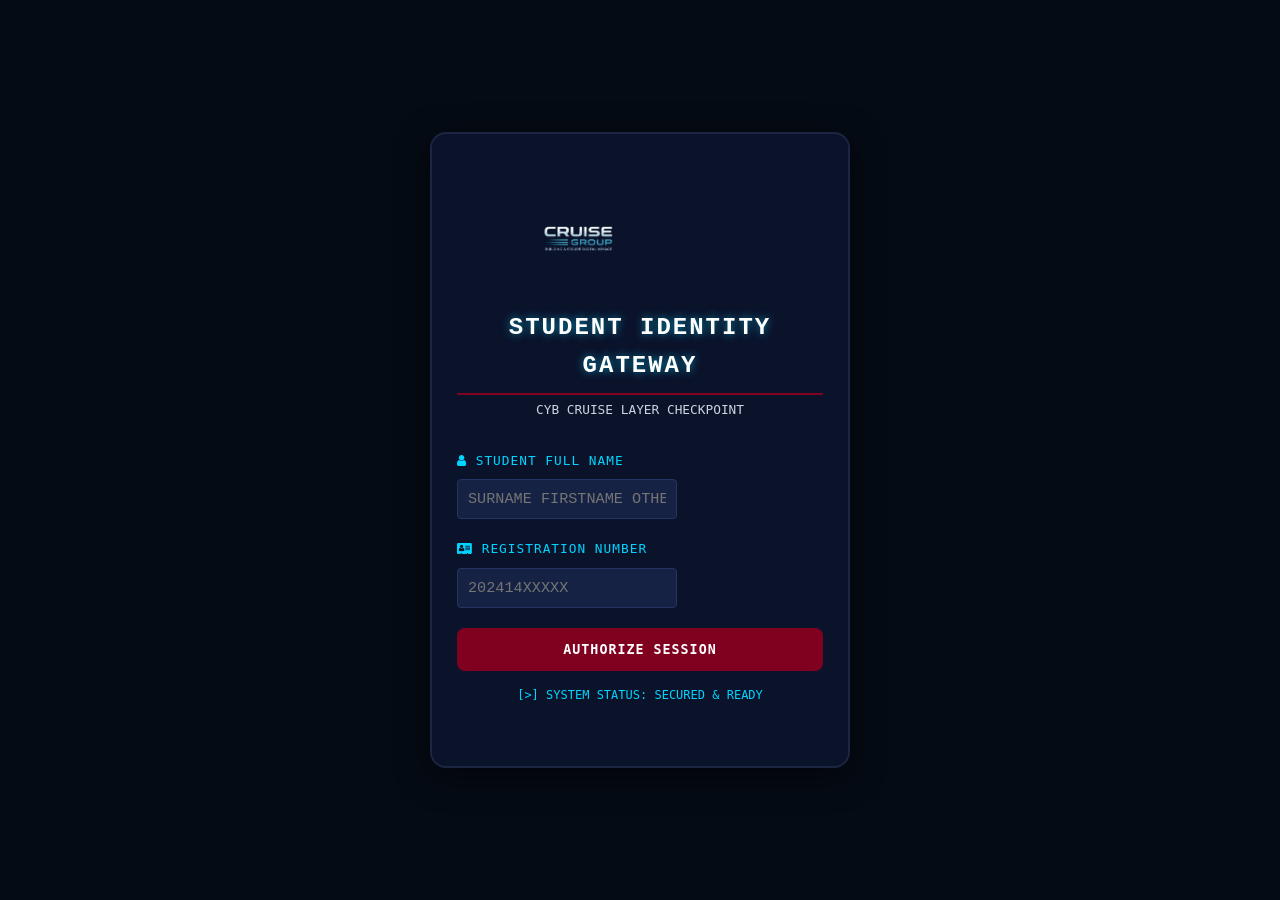
==== Home.html @ 8fe7d325 "feat: Add student dashboard and class updates functionality - Created class-updates.html and class-u" ====
<!DOCTYPE html>
<html lang="en">

<head>
    <meta charset="UTF-8">
    <meta name="viewport" content="width=device-width, initial-scale=1.0">
    <title>cyb cruise group/#home</title>






    <link rel="stylesheet" href="style.css">

    <link rel="apple-touch-icon" href="Images/cyb-cruise-group-logo.png">
    <link rel="icon" href="Images/cyb-cruise-group-logo.png" type="image/png">

    <link href="https://unpkg.com/aos@2.3.1/dist/aos.css" rel="stylesheet">

    <link rel="stylesheet" href="https://cdnjs.cloudflare.com/ajax/libs/font-awesome/4.7.0/css/font-awesome.min.css">


    <link rel="manifest" href="manifest.json">

</head>

<body>
    <nav class="navbar">
        <div class="nav-brand">
            <img src="Images/cyb-cruise-group-logo-1.png.png" alt="CRUISE GROUP Logo" class="nav-logo" width="250"
                height="250">

        </div> <br>

        <br>
        <div class="nav-ur">
            <ul class="nav-links">
                <li><a href="Home.html" class="active">Home</a></li>

                <li><a href="directory.html">Class Lists</a></li>

                <!-- <li><a href="class-updates.html"> Class Updates</a></li> -->

                <li><a href="/student/student-dashboard.html"> Class Management System</a></li>

                <li><a href="https://cgpa-calc-woad.vercel.app">CGPA CALCULATOR</a></li>

                <li><a href="study-materials.html">Study Materials</a></li>

                <li><a href=" https://cyber-vtem.vercel.app/"> CYBER Vigilan-Teem </a></li>

                <li><a href=" https://url-checker-gules.vercel.app/"> URL Checker </a></li>

                <li><a href=" https://cyber-stack.vercel.app/"> CYBER Stack </a></li>

                <!-- <li><a href=" https://cyber-news.pxxl.xyz/"> CYBER NEWS </a></li> -->
            </ul>
        </div>


        <div
            style="margin-top: 50px; padding: 20px; text-align: center; border-top: 1px solid #1c2541; font-family: monospace; color: #cbd5e1; font-size: 0.8rem;">

            <div id="identityBadge" style="color: #00d4ff; margin-top: 5px;">
                <i class="fa fa-shield"></i> SECURE MATRIX NODE ACTIVE
            </div>
        </div>
    </nav>

    <header class="hero">
        <div class="hero-text" data-aos="fade-right" data-aos-duration="3000">
            <h1>Welcome to CYB CRUISE GROUP : {STUDENTS PORTAL}</h1>
            <p>
                Your gateway to the world of cyber security education and collaboration. <br>

                Built by {FABIAN CODES HQ}, for CYB CLASS OF 2024/2025 SET<br>

            </p>
            <br />



            <!-- Put this on your main dashboard grid layout -->
            <div id="pwaInstallContainer"
                style="display: none; padding: 15px; text-align: center; max-width: 500px; margin: 15px auto;">
                <button id="pwaInstallBtn"
                    style="background: #800020; color: #fff; border: 1px solid #00d4ff; padding: 12px 24px; font-family: monospace; border-radius: 8px; cursor: pointer; font-weight: bold; width: 100%; text-transform: uppercase; letter-spacing: 1px; box-shadow: 0 0 15px rgba(0, 212, 255, 0.15);">
                    📲 INSTALL OFFICIAL CLASS APP TO DESKTOP
                </button>
            </div>





        </div>

        <div class="hero-vector" data-aos="fade-up" data-aos-duration="3000">
            <img src="Images/cyb-cruise-group-logo.png" alt="Hero Vector Image" class="hero-image" width="150px"
                height=" 150px">
        </div>

    </header> <br>


    <div class="app-features">

        <section>
            <div class="features">

                <div class="logo-text" id="features-text">
                    <h3><b>
                            App Features
                        </b></h3><br>
                </div><br>


                <div class="features-container" data-aos="fade-right" data-aos-duration="3000">
                    <div class="features-list">
                        <div class="app-header">
                            <figure>
                                <img src="icons-logos/calculator.png " alt=" icons-image" width="80px" height="80px"
                                    class="app-icons">
                            </figure><br>

                            <br>
                            <h3>
                                GPA & CGPA
                                Calculator
                            </h3><br>

                            <p><b>
                                    Grade Point Average Calculator: to calculate your grade points for each courses.
                                </b></p>
                        </div>
                    </div>






                    <div class="features-list" data-aos="fade-left" data-aos-duration="3000">
                        <div class="app-header">
                            <figure>
                                <img src="icons-logos/news.png " alt=" icons-image" width="80px" height="80px"
                                    class="app-icons">
                            </figure><br>

                            <br>
                            <h3>
                                Class Updates
                            </h3><br>

                            <p><b>
                                    Top Class news and Updates from Course Rep, Course Adviser and School Management.
                                </b></p>
                        </div>
                    </div>


                    <div class="features-list" data-aos="fade-right" data-aos-duration="3000">
                        <div class="app-header">
                            <figure>
                                <img src="icons-logos/businessman.png " alt=" icons-image" width="80px" height="80px"
                                    class="app-icons">
                            </figure><br>


                            <br>
                            <h3>
                                Class Lists Directory
                            </h3><br>

                            <p><b>
                                    Get to search the class list by name or reg number, <br>
                                    see details such as Serial number, Reg number and <br> Full name of students based
                                    on search. <br>

                                    <br>
                                    Course Rep can Export & Download class lists in Either Excell or PDF Format.
                                </b></p>
                        </div>
                    </div>


                    <div class="features-list" data-aos="fade-left" data-aos-duration="3000">
                        <div class="app-header">
                            <figure>
                                <img src="icons-logos/grouping.png " alt=" icons-image" width="80px" height="80px"
                                    class="app-icons">
                            </figure><br>


                            <br>
                            <h3>
                                Class Management System

                            </h3><br>

                            <p><b>
                                    A Class Management System to aid they Class Course Reps <br>
                                    manage textbooks & manuals payment and collection, class attendance and submissions
                                    of assigments and manualls.
                                </b></p>
                        </div>
                    </div>


                    <div class="features-list" data-aos="fade-left" data-aos-duration="3000">
                        <div class="app-header">
                            <figure>
                                <img src="icons-logos/hacker.png " alt=" icons-image" width="80px" height="80px"
                                    class="app-icons">
                            </figure><br>

                            <br>
                            <h3>
                                Cyber Vigilan-Tem
                            </h3><br>

                            <p><b>
                                    A Cyber security resources & cyber news hub for <br>
                                    cyber enthusiasts, newbies & professionals alike.
                                    <br>
                                    To help you level up your cyber game.
                                    <br>
                                    With roadmaps to different cyber security stacks, cyber security careers & resources
                                    to learn from.
                                </b></p>
                        </div>
                    </div>



                    <div class="features-list" data-aos="fade-right" data-aos-duration="3000">
                        <div class="app-header">
                            <figure>
                                <img src=" icons-logos/technology.png" alt=" icons-image" width="80px" height="80px"
                                    class="app-icons">
                            </figure><br>

                            <br>
                            <h3>
                                Cyber Stack
                            </h3><br>

                            <p><b>
                                    A general tech resources hub for <br>
                                    tech enthusiasts, newbies & professionals alike.
                                    <br>
                                    To help you level up & grow as a techie.
                                    <br>
                                    With roadmaps to different tech stacks, tech careers & resources to learn from.
                                </b></p>
                        </div>
                    </div>





                    <div class="features-list" data-aos="fade-left" data-aos-duration="3000">
                        <div class="app-header">
                            <figure>
                                <img src="icons-logos/news.png " alt=" icons-image" width="80px" height="80px"
                                    class="app-icons">
                            </figure><br>


                            <br>
                            <h3>
                                Cyber News
                            </h3><br>

                            <p><b>
                                    Get to search and read cyber security news on different topics <br>
                                    Like: Phishing, Malware, <br> Cyber Attacks, Data Breaches, etc.
                                </b></p>
                        </div>
                    </div>



                    <div class="features-list" data-aos="fade-right" data-aos-duration="3000">
                        <div class="app-header">
                            <figure>
                                <img src="icons-logos/study-materials.png " alt=" icons-image" width="80px"
                                    height="80px" class="app-icons">
                            </figure><br>


                            <br>
                            <h3>
                                Study Materials
                            </h3><br>

                            <p><b>
                                    Study materials to grow and scale academically and professionally. <br>

                                    <small>
                                        Still Under Development
                                    </small>
                                </b></p>
                        </div>
                    </div>
                </div>

            </div>



            <br />
            <div class="class-groups">

                <div class="app-features">

                    <section>
                        <div class="features">

                            <div class="logo-text" id="features-text">
                                <h3><b>
                                        CLASS WHATSAPP GROUPS URL
                                    </b></h3><br>
                            </div><br>


                            <div class="features-container" data-aos="fade-right" data-aos-duration="3000">

                                <div class="features-list" data-aos="fade-right" data-aos-duration="3000">

                                    <a href=" https://chat.whatsapp.com/BzzLuJ41tdy8L5upHuzAn6"
                                        style="text-decoration: none">
                                        <div class="app-header">
                                            <figure>
                                                <i class="fa fa-whatsapp" style="font-size:6rem;"></i>
                                            </figure><br>

                                            <br>
                                            <h3>
                                                CYB CRUISE GROUP
                                            </h3><br>


                                        </div>
                                    </a>
                                </div>






                                <div class="features-list" data-aos="fade-left" data-aos-duration="3000">

                                    <a href=" https://chat.whatsapp.com/Jiwk00PkzG141zX7UE3ddk"
                                        style="text-decoration: none">
                                        <div class="app-header">
                                            <figure>
                                                <i class="fa fa-whatsapp" style="font-size:6rem;"></i>
                                            </figure><br>

                                            <br>
                                            <h3>
                                                CLASS INFO GROUP
                                            </h3><br>


                                        </div>
                                    </a>
                                </div>

                                <div class="features-list" data-aos="fade-right" data-aos-duration="3000">

                                    <a href=" #" style="text-decoration: none">
                                        <div class="app-header">
                                            <figure>
                                                <i class="fa fa-whatsapp" style="font-size:6rem;"></i>
                                            </figure><br>

                                            <br>
                                            <h3>
                                                CLASS COURSE REP GROUP
                                            </h3><br>


                                        </div>
                                    </a>
                                </div>


                                <!--  <div class="features-list" data-aos="fade-left" data-aos-duration="3000">
       
       <a href=" #" style="text-decoration: none">
       <div class="app-header">
           <figure>
              <i class="fa fa-whatsapp" style="font-size:6rem;"></i>
           </figure><br>
    
           <br>
           <h3>
               CLASS FOOTBALL GROUP
           </h3><br>
    
        
       </div>
       </a>
        </div>
        
        
    <div class="features-list" data-aos="fade-right" data-aos-duration="3000">
       
       <a href=" #" style="text-decoration: none">
       <div class="app-header">
           <figure>
              <i class="fa fa-whatsapp" style="font-size:6rem;"></i>
           </figure><br>
    
           <br>
           <h3>
               CLASS MALE GROUP
           </h3><br>
    
        
       </div>
       </a>
        </div>
        
        
    <div class="features-list" data-aos="fade-left" data-aos-duration="3000">
       
       <a href=" #" style="text-decoration: none">
       <div class="app-header">
           <figure>
              <i class="fa fa-whatsapp" style="font-size:6rem;"></i>
           </figure><br>
    
           <br>
           <h3>
               CLASS FEMALE GROUP
           </h3><br>
    
        
       </div>
       </a>
        </div>
    </div>
     -->
                            </div> <br>


                            <div class="app-features">

                                <section>
                                    <div class="features">

                                        <div class="logo-text" id="features-text">
                                            <h3><b>
                                                    COURSE ADVISER & COURSE REPS
                                                </b></h3><br>
                                        </div><br>


                                        <div class="features-container" data-aos="fade-right" data-aos-duration="3000">

                                            <div class="features-list">
                                                <div class="app-header">
                                                    <figure>
                                                        <img src="icons-logos/profile-pic.png" alt=" icons-image"
                                                            width="80px" height="80px" class="app-icons">
                                                    </figure><br>

                                                    <br>
                                                    <h3>
                                                        COURSE ADVISER
                                                    </h3><br>

                                                    <p><b>
                                                            NAME: MR, SEVER KWAGHBEE <br>
                                                            CONTACT: 07039161128 <br>
                                                        </b></p>
                                                </div>
                                            </div>






                                            <div class="features-list" data-aos="fade-left" data-aos-duration="3000">
                                                <div class="app-header">
                                                    <figure>
                                                        <img src="icons-logos/profile-pic.png " alt=" icons-image"
                                                            width="80px" height="80px" class="app-icons">
                                                    </figure><br>

                                                    <br>
                                                    <h3>
                                                        COURSE REP
                                                    </h3><br>

                                                    <p><b>
                                                            NAME: GODSWILL KENNETH NDUBISI <br>
                                                            CONTACT: 09161510411

                                                        </b></p>
                                                </div>
                                            </div>


                                            <div class="features-list" data-aos="fade-right" data-aos-duration="3000">
                                                <div class="app-header">
                                                    <figure>
                                                        <img src="icons-logos/profile-pic.png " alt=" icons-image"
                                                            width="80px" height="80px" class="app-icons">
                                                    </figure><br>


                                                    <br>
                                                    <h3>
                                                        ASSI COURSE REP 1
                                                    </h3><br>

                                                    <p><b>
                                                            NAME: BEKEEMEZIEM OLUEBUBE SYLVESTER <br>
                                                            CONTACT: 07025800571


                                                        </b></p>
                                                </div>
                                            </div>


                                            <div class="features-list" data-aos="fade-left" data-aos-duration="3000">
                                                <div class="app-header">
                                                    <figure>
                                                        <img src="icons-logos/profile-pic.png " alt=" icons-image"
                                                            width="80px" height="80px" class="app-icons">
                                                    </figure><br>


                                                    <br>
                                                    <h3>
                                                        ASSI COURSE REP 2

                                                    </h3><br>

                                                    <p><b>
                                                            NAME: OKEREKE PRAISEGOD TOCHI <br>
                                                            CONTACT: 07088282915
                                                        </b></p>
                                                </div>
                                            </div>


                                        </div>

                                    </div>

                               </section>
                            </div>

                                    <div class="footer">

                                        <div
                                            style="margin-top: 50px; padding: 20px; text-align: center; border-top: 1px solid #1c2541; font-family: monospace; color: #cbd5e1; font-size: 0.8rem;">

                                            <div id="identityBadge" style="color: #00d4ff; margin-top: 5px;">
                                                <i class="fa fa-shield"></i> SECURE MATRIX NODE ACTIVE
                                            </div>
                                        </div>


                                        <li><a href="#" id="logoutBtn" style="color: #ff3333;"><i
                                                    class="fa fa-power-off"></i> LOGOUT</a></li>
                                        <small>
                                            &copy; 2026 CYB CRUISE GROUP || All rights reserved || <br>

                                            Created by {FABIAN CODES HQ} for CYB CLASS OF 2024/2025 (SET). <br>
                                        </small>
                                    </div>


                                    <script src="https://unpkg.com/aos@2.3.1/dist/aos.js"></script>

                                    <script>
                                        AOS.init();
                                    </script>


                                    <!-- <script>
    document.addEventListener('DOMContentLoaded', () => {
        const logoutBtn = document.getElementById('logoutBtn');
        if (logoutBtn) {
            logoutBtn.addEventListener('click', function (e) {
                e.preventDefault(); // Stop the default link transition

                // Scrub credentials out of local storage matrix
                localStorage.removeItem('cruise_session_token');
                localStorage.removeItem('cruise_user_reg');
                
                alert('You Have Successfully Logged Out!!! ');

                // Redirect back to login terminal screen
                window.location.href = 'index.html';
            });
        }
    });
    
    
    const scrambledName = localStorage.getItem('cruise_user_name');
    
    document.addEventListener('DOMContentLoaded', () => {
    const studentName = realName;
    const welcomeFlag = sessionStorage.getItem('welcome_fired'); // Clears automatically when browser tab closes
    
    if (studentName && !welcomeFlag) {
        alert(`🔓 ACCESS GRANTED\nWelcome back, HACKER 👨‍💻👩‍💻: ${studentName.toUpperCase()}`);
        sessionStorage.setItem('welcome_fired', 'true'); // Flag it so it doesn't fire on every single page refresh
    }
});

const realName = atob(scrambledName);



document.addEventListener('DOMContentLoaded', () => {
    const badgeElement = document.getElementById('identityBadge');
    
    
    if (badgeElement && scrambledName) {
        try {
            // Unscramble the name cleanly on the fly for UI presentation
            
            
            badgeElement.innerHTML = `<i class="fa fa-user-circle"></i> LOGGED IN AS HACKER 👨‍💻: <span style="color: #ffffff; font-weight: bold;">${realName.toUpperCase()}</span>`;
        } catch (error) {
            console.error("Identity vector corruption detected.");
        }
    }
});



  let deferredPrompt;
const installContainer = document.getElementById('installAppContainer');
const installBtn = document.getElementById('installAppBtn');

// Register the Service Worker smoothly
if ('serviceWorker' in navigator) {
    navigator.serviceWorker.register('/service-worker.js')
        .then(() => console.log("Service Worker Registered Successfully"));
}

// Intercept Chrome's installation prompt challenge
window.addEventListener('beforeinstallprompt', (e) => {
    // Prevent default browser banner bar from forcing early popups
    e.preventDefault();
    // Cache the event tracking vector
    deferredPrompt = e;
    // Unhide your stylized desktop application deployment button
    if (installContainer) installContainer.style.display = 'block';
});

// Handle click handshake operation
if (installBtn) {
    installBtn.addEventListener('click', async () => {
        if (!deferredPrompt) return;
        
        // Trigger Chrome's native verification card prompt window
        deferredPrompt.prompt();
        
        // Wait for the terminal selection response
        const { outcome } = await deferredPrompt.userChoice;
        console.log(`User installation handshake status: ${outcome}`);
        
        // Clear execution track trace
        deferredPrompt = null;
        if (installContainer) installContainer.style.display = 'none';
    });
}

// Cleanly hide the container block once fully deployed to home view
window.addEventListener('appinstalled', () => {
    if (installContainer) installContainer.style.display = 'none';
    console.log('App successfully docked to local dashboard operating space.');
});

</script> -->

                                    <script src="/main.js" type="text/JavaScript"></script>


                                    <script src="pwa-installer.js"></script>
</body>

</html>
---- style.css ----
/* Global Reset and Variables */
* {
    margin: 0;
    padding: 0;
    box-sizing: border-box;
    font-family: 'Segoe UI', Tahoma, Geneva, Verdana, sans-serif;
}

:root {
    /* Updated background to a premium Dark-Blue */
    --bg-dark: #0a1128; 
    --card-bg: #111a36;
    --text-light: #e2e8f0;
    --text-muted: #94a3b8;
    --oxblood: #800020;
    --oxblood-hover: #600018;
    --terminal-green: #39ff14;
}

body {
    background-color: var(--bg-dark);
    color: var(--text-light);
    line-height: 1.6;
}

/* Navigation Bar */
.navbar {
    display: flex;
    justify-content: space-between;
    align-items: center;
    flex-wrap: wrap;
    background-color: #050917; /* Even deeper dark-blue for contrast */
    padding: 15px 5%;
    border-bottom: 2px solid var(--oxblood);
}

/* .nav-brand {
    display: flex;
    align-items: center;
    gap: 12px;
    font-size: 1.3rem;
    font-weight: bold;
    color: var(--text-light);
} */

/* New Image Logo Styling */
.nav-logo {
    width: 250px;
    height: 250px;
    object-fit: contain;
    border-radius: 4px; /* Optional: rounds the edges of your logo if it's square */
}



/* Container styling for the navigation wrapper */
.nav-ur {
    width: 100%;
    background-color: #0b132b;
    /* Matches your project's Deep Dark-Blue theme */
    border-bottom: 2px solid #800020;
    /* Brand Ox-Blood accent bar */
    padding: 10px 0;
    overflow: hidden;
    /* Ensures nothing leaks out of the primary container boundaries */
}

/* The Link Track List Engine */
.nav-links {
    display: flex;
    flex-direction: row;
    align-items: center;
    margin: 0;
    padding: 0 15px;
    /* Side padding so edges don't hug screen boundaries on mobile scroll */
    list-style: none;

    /* Responsive Overflow Mechanics */
    overflow-x: auto;
    /* Activates horizontal scrolling when content spans wider than viewport */
    overflow-y: hidden;
    /* Blocks vertical layout slipping */
    white-space: nowrap;
    /* Forces all <li> items to sit firmly on a single continuous line */

    /* Smooth Scroll Momentum Configuration */
    -webkit-overflow-scrolling: touch;
    /* Kinetic rubber-band scrolling for iOS/Android engines */
    scroll-snap-type: x mandatory;
    /* Snap alignments for touchscreen tracks */
    gap: 15px;
    /* Clean tracking space between independent links */
}

/* Hide ugly default browser scrollbars while preserving native swipe functionality */
.nav-links::-webkit-scrollbar {
    display: none;
    /* Safely hides trackbar on Chrome, Safari, and mobile IDE viewports */
}

.nav-links {
    -ms-overflow-style: none;
    /* IE and Edge wrapper mitigation */
    scrollbar-width: none;
    /* Firefox profile optimization */
}

/* Independent List Structural Components */
.nav-links li {
    scroll-snap-align: start;
    /* Locks individual link alignments firmly on swiping */
    display: inline-block;
}

/* The Hyperlink Action Items */
.nav-links a {
    display: block;
    color: #cbd5e1;
    /* Off-white color for structural readability */
    text-decoration: none;
    font-family: 'Courier New', Courier, monospace;
    /* Security Operations theme typography */
    font-weight: 600;
    text-transform: uppercase;
    letter-spacing: 0.5px;

    /* Defensive Mobile Scaling Paradigm */
    font-size: 0.85rem;
    /* Downscaled base font so more menu items populate mobile space immediately */
    padding: 6px 12px;
    border-radius: 4px;
    transition: all 0.3s ease;
}

/* Active State & Desktop Interaction Points */
.nav-links a:hover,
.nav-links a.active {
    color: #ffffff;
    background-color: #800020;
    /* Signature brand Ox-Blood highlighting indicator */
    box-shadow: 0 0 8px rgba(0, 212, 255, 0.3);
    /* Soft tactical cyber glow aura */
}

/* Media Query Optimization for larger screens */
@media (min-width: 768px) {
    .nav-links {
        justify-content: center;
        /* Centers navigation array perfectly on desktop layouts */
        overflow-x: visible;
        /* Disables scroll-tracking dependencies on large monitors */
        gap: 25px;
        padding-left: 670px;
         /* Resets padding for desktop where space is abundant */
    }

    .nav-links a {
        font-size: 0.95rem;
        /* Restores standard high-resolution display font density */
    }
}

a {
    text-decoration: none;
    color:green
}

/* 
.nav-links {
    display: flex;
    /* flex-wrap: wrap; */
    /* list-style: none;
    gap: 20px;
}

.nav-links a {
    color: var(--text-muted);
    text-decoration: none;
    font-weight: 500;
    transition: color 0.3s;
}

.nav-links a:hover, .nav-links a.active {
    color: var(--text-light);
    border-bottom: 2px solid var(--oxblood);
} */ */

/* Layout Containers */
.container {
    max-width: 1000px;
    margin: 40px auto;
    padding: 0 20px;
}

/* Utility Elements (Buttons & Inputs) */
.btn {
    padding: 10px 20px;
    border: none;
    background-color: var(--oxblood);
    color: white;
    border-radius: 4px;
    cursor: pointer;
    font-weight: bold;
    text-decoration: none;
    display: inline-block;
    transition: background 0.2s;
}

.btn:hover {
    background-color: var(--oxblood-hover);
}

.btn-secondary {
    background-color: #1e3a5f; /* Dark blue-grey for secondary buttons */
    margin-left: 5px;
}

.btn-secondary:hover {
    background-color: #112237;
}

input[type="text"] {
    background-color: #162244;
    border: 1px solid #243565;
    color: var(--text-light);
    padding: 10px;
    border-radius: 4px;
    width: 60%;
    margin-right: 5px;
}

input[type="text"]:focus {
    outline: 1px solid var(--oxblood);
}


.hero {
    background: linear-gradient(135deg, #111a36 0%, #050917 100%);
    padding: 20px;
    text-align: center;
    border-radius: 8px;
    border: 1px solid #1d2d5a;
    margin-top: 0px;
    display: flex;
    /* flex-direction: column; */
    justify-content: space-around;
    align-items: center;
    font-size: 0.8rem;
    font-weight: bold;
    flex-wrap: wrap;
}

.hero-image {
    width: 250px;
    height: 250px;
    object-fit: contain;
    margin-top: 20px;
    border-radius: 20px;
    border: 2px solid #fff;
    box-shadow: 2px 3px 3px #000 ;

}

.hero-image:hover {
 width: 300px;
 height: 280px;
 object-fit: contain;
 margin-top: 20px;
 border-radius: 100px;
 border: 3px solid #1d2d5a;
 transform: translateX(-8px);
/*  transition: width ease-in-out 0.3ms;
transition: border-radius ease-in-out 0.3ms; */
 transition: all 0.4s cubic-bezier(0.25, 0.8, 0.25, 1);
 box-shadow: 2px 3px 3px #fff;
}

/* Cards & Layouts */
.hero-section {
    text-align: center;
    padding: 60px 20px;
    background: linear-gradient(135deg, #111a36 0%, #050917 100%);
    border-radius: 8px;
    border: 1px solid #1d2d5a;
    margin-top: 40px;
    
}

.hero-section h1 {
   
    font-size: 2.5rem;
    margin-bottom: 15px;
}

.hero-section p {
    color: var(--text-muted);
    margin-bottom: 25px;
}

.container {
    margin-top: 30px;
    padding: 25px;
}

.search-container {
    text-align: center;
    margin-bottom: 30px;
}

.action-controls {
    margin: 20px 0;
    text-align: center;
    display: none;
}

.results-container {
    margin: 20px auto;
    max-width: 600px;
}

.student-card {
    background: var(--card-bg);
    padding: 20px;
    border-radius: 6px;
    border-left: 4px solid var(--oxblood);
    margin-bottom: 15px;
    box-shadow: 0 4px 10px rgba(0,0,0,0.3);
}

.student-card h3 {
    margin-bottom: 8px;
    color: var(--text-light);
}

.student-card p {
    color: var(--text-muted);
    font-size: 0.95rem;
}

.error {
    color: #ef4444;
    text-align: center;
    font-weight: bold;
}

/* Terminal Log Panel */
.audit-log-panel {
    background-color: #020617;
    color: var(--terminal-green);
    font-family: 'Courier New', Courier, monospace;
    padding: 15px;
    border-radius: 6px;
    margin-top: 40px;
    font-size: 0.85rem;
    height: 150px;
    overflow-y: auto;
    border: 1px solid #1e293b;
}

.log-entry { margin-bottom: 4px; }
.log-warn { color: #f59e0b; }

/* CSS Print Media Configurations */
@media print {
    body { background-color: #fff; color: #000; }
    .navbar, .search-container, .action-controls, .audit-log-panel, h3 { display: none !important; }
    .student-card { border: 1px solid #ccc; background: #fff; color: #000; box-shadow: none; page-break-inside: avoid; }
    .student-card h3, .student-card p { color: #000; }
}







/* //for app features */


/* Core Section Wrapper */
.features {
    margin: 10px;
    padding: 20px 10px;
    text-align: center;
}

/* Section Header Typography (e.g., "APP FEATURES") */
#features-text {
    color: #ffffff;
    font-family: 'Courier New', Courier, monospace;
    /* High-tech terminal look */
    text-transform: uppercase;
    letter-spacing: 2px;
    text-shadow: 0 0 8px rgba(0, 212, 255, 0.6);
    /* Cyan cyber glow */
    border-bottom: 2px solid #800020;
    /* Ox-Blood underline accent */
    padding-bottom: 8px;
    display: inline-block;
    text-align: center;
}

/* Master Layout Grid Container */
.features-container {
    margin: 20px auto;
    padding: 15px;
    display: grid;
    grid-template-columns: repeat(auto-fit, minmax(250px, 1fr));
    /* Auto-responsive layout */
    gap: 20px;
    max-width: 1200px;
}

/* Individual Feature Grid Cards */
.features-list {
    margin: 0;
    padding: 25px 20px;
    background: #0b132b;
    /* Deep Dark-Blue background */
    border: 1px solid #1c2541;
    /* Subtle structural border */
    text-align: center;
    border-radius: 12px;
    /* Clean, modern radius */
    color: #cbd5e1;
    /* Off-white for high-readability body text */

    /* Smooth transition matrix handling hardware performance acceleration */
    transition: all 0.4s cubic-bezier(0.25, 0.8, 0.25, 1);

    /* Subtle deep shadow to anchor the elements */
    box-shadow: 0 4px 6px -1px rgba(0, 0, 0, 0.5), 0 2px 4px -1px rgba(0, 0, 0, 0.5);

    /* Secure typography layout */
    overflow: hidden;
    word-wrap: break-word;
}

/* Features Header Tags inside the cards */
.features-list h3 {
    color: #00d4ff;
    /* Technical Cyan for actionable visibility */
    margin-bottom: 12px;
    font-size: 1.25rem;
}

/* Interactive SOC State Hover Animations */
.features-list:hover,
.img-for-hero:hover {
    background: #800020;
    /* Shifts smoothly to brand Ox-Blood on hover */
    border-color: #00d4ff;
    /* Neon cyan indicator line edge highlight */
    color: #ffffff;

    /* Subtle upward float vector instead of sudden horizontal jumps */
    transform: translateY(-8px);

    /* High-tech tactical cyber glow */
    box-shadow: 0 0 15px rgba(0, 212, 255, 0.4);

    /* Slightly tightens the border radius to look alert, without completely squaring it */
    border-radius: 4px;
}














.footer {
    background-color: #050917;
        /* Even deeper dark-blue for contrast */
        padding: 15px 5%;
        border-top: 2px solid var(--oxblood);
        text-align: center;
}
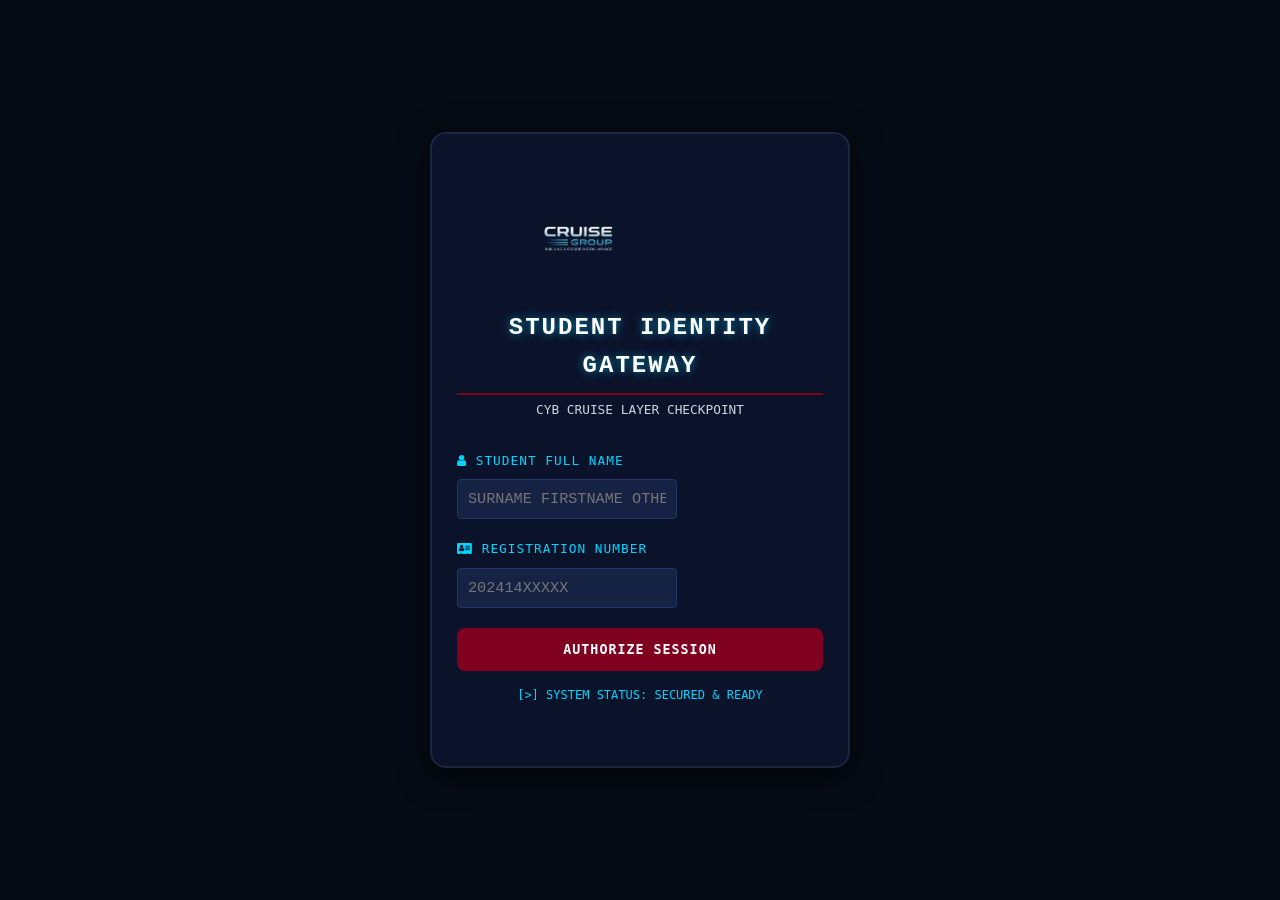
==== commit 248c9a1f: "feat: Add weekly timetable section to Home page and update service worker for new assets" ====
--- a/Home.html
+++ b/Home.html
@@ -102,6 +102,111 @@
         </div>
 
     </header> <br>
+
+
+
+<div class="features">
+
+    <div class="logo-text" id="features-text">
+        <h3><b>
+                LECTURE TIME-TABLE
+            </b></h3><br>
+    </div><br>
+
+
+
+    <div class="timetable-wrapper">
+        <h1>Cyber Security Department Weekly Time Table</h1>
+        <table>
+            <thead>
+                <tr>
+                    <th>Day</th>
+                    <th>Time</th>
+                    <th>Code</th>
+                    <th>Course Title</th>
+                    <th>Venue</th>
+                </tr>
+            </thead>
+            <tbody>
+                <tr>
+                    <td class="day-cell">Monday</td>
+                    <td class="time-cell">8:30-10:30</td>
+                    <td class="code-cell">CYB 204</td>
+                    <td class="title-cell">Intro to Database Design</td>
+                    <td class="venue-cell">Res. Hall</td>
+                </tr>
+                <tr>
+                    <td class="day-cell">Monday</td>
+                    <td class="time-cell">10:30-12:30</td>
+                    <td class="code-cell">CYB 202</td>
+                    <td class="title-cell">Digital Devices Security</td>
+                    <td class="venue-cell">Res. Hall</td>
+                </tr>
+                <tr>
+                    <td class="day-cell">Monday</td>
+                    <td class="time-cell">12:30-2:30</td>
+                    <td class="code-cell">GST 212</td>
+                    <td class="title-cell">Philosophy & Logic</td>
+                    <td class="venue-cell">Auditorium</td>
+                </tr>
+                <tr>
+                    <td class="day-cell">Tuesday</td>
+                    <td class="time-cell">9:30-11:30</td>
+                    <td class="code-cell">IFT 212</td>
+                    <td class="title-cell">Computer Architecture</td>
+                    <td class="venue-cell">IFT LH</td>
+                </tr>
+                <tr>
+                    <td class="day-cell">Tuesday</td>
+                    <td class="time-cell">1:30-3:30</td>
+                    <td class="code-cell">INS 204</td>
+                    <td class="title-cell">System Analysis & Design</td>
+                    <td class="venue-cell">Res. Hall</td>
+                </tr>
+                <tr>
+                    <td class="day-cell">Wednesday</td>
+                    <td class="time-cell">-</td>
+                    <td class="code-cell">-</td>
+                    <td class="title-cell" style="color:#00d4ff;">FREE DAY ..ENJOY 😎</td>
+                    <td class="venue-cell">-</td>
+                </tr>
+                <tr>
+                    <td class="day-cell">Thursday</td>
+                    <td class="time-cell">10:30-11:30</td>
+                    <td class="code-cell">MTH 202</td>
+                    <td class="title-cell">Vector Analysis</td>
+                    <td class="venue-cell">Auditorium</td>
+                </tr>
+                <tr>
+                    <td class="day-cell">Thursday</td>
+                    <td class="time-cell">12:30-2:30</td>
+                    <td class="code-cell">GET 204</td>
+                    <td class="title-cell">Engineering Math II</td>
+                    <td class="venue-cell">Auditorium</td>
+                </tr>
+                <tr>
+                    <td class="day-cell">Friday</td>
+                    <td class="time-cell">9:30-10:30</td>
+                    <td class="code-cell">MTH 202</td>
+                    <td class="title-cell">Vector Analysis</td>
+                    <td class="venue-cell">Auditorium</td>
+                </tr>
+                <tr>
+                    <td class="day-cell">Friday</td>
+                    <td class="time-cell">2:30-4:30</td>
+                    <td class="code-cell">COS 202</td>
+                    <td class="title-cell">Intro to Programming</td>
+                    <td class="venue-cell">Auditorium</td>
+                </tr>
+            </tbody>
+        </table>
+    </div>
+</div>
+
+
+
+
+
 
 
     <div class="app-features">
--- a/style.css
+++ b/style.css
@@ -296,6 +296,89 @@
     color: var(--text-muted);
     margin-bottom: 25px;
 }
+
+
+
+/* for the time table section */
+
+
+
+
+body {
+    background-color: #050b14;
+    color: #fff;
+    font-family: 'Courier New', monospace;
+    padding: 20px;
+}
+
+.timetable-wrapper {
+    max-width: 900px;
+    margin: auto;
+    border: 2px solid #ff007f;
+    padding: 20px;
+    border-radius: 15px;
+    background: rgba(5, 11, 20, 0.9);
+    box-shadow: 0 0 20px rgba(255, 0, 127, 0.3);
+}
+
+h1 {
+    text-align: center;
+    color: #ff007f;
+    text-transform: uppercase;
+    letter-spacing: 2px;
+}
+
+table {
+    width: 100%;
+    border-collapse: collapse;
+    margin-top: 20px;
+}
+
+th {
+    color: #00d4ff;
+    text-align: left;
+    padding: 12px;
+    border-bottom: 2px solid #ff007f;
+}
+
+td {
+    padding: 12px;
+    border-bottom: 1px solid #1c2541;
+}
+
+.day-cell {
+    font-weight: bold;
+    color: #ff007f;
+    width: 15%;
+}
+
+.time-cell {
+    color: #fff;
+    width: 15%;
+}
+
+.code-cell {
+    color: #00d4ff;
+    font-weight: bold;
+    width: 15%;
+}
+
+.title-cell {
+    color: #fff;
+    width: 40%;
+}
+
+.venue-cell {
+    color: #cbd5e1;
+    font-style: italic;
+}
+
+tr:hover {
+    background: rgba(255, 0, 127, 0.05);
+}
+
+
+
 
 .container {
     margin-top: 30px;
